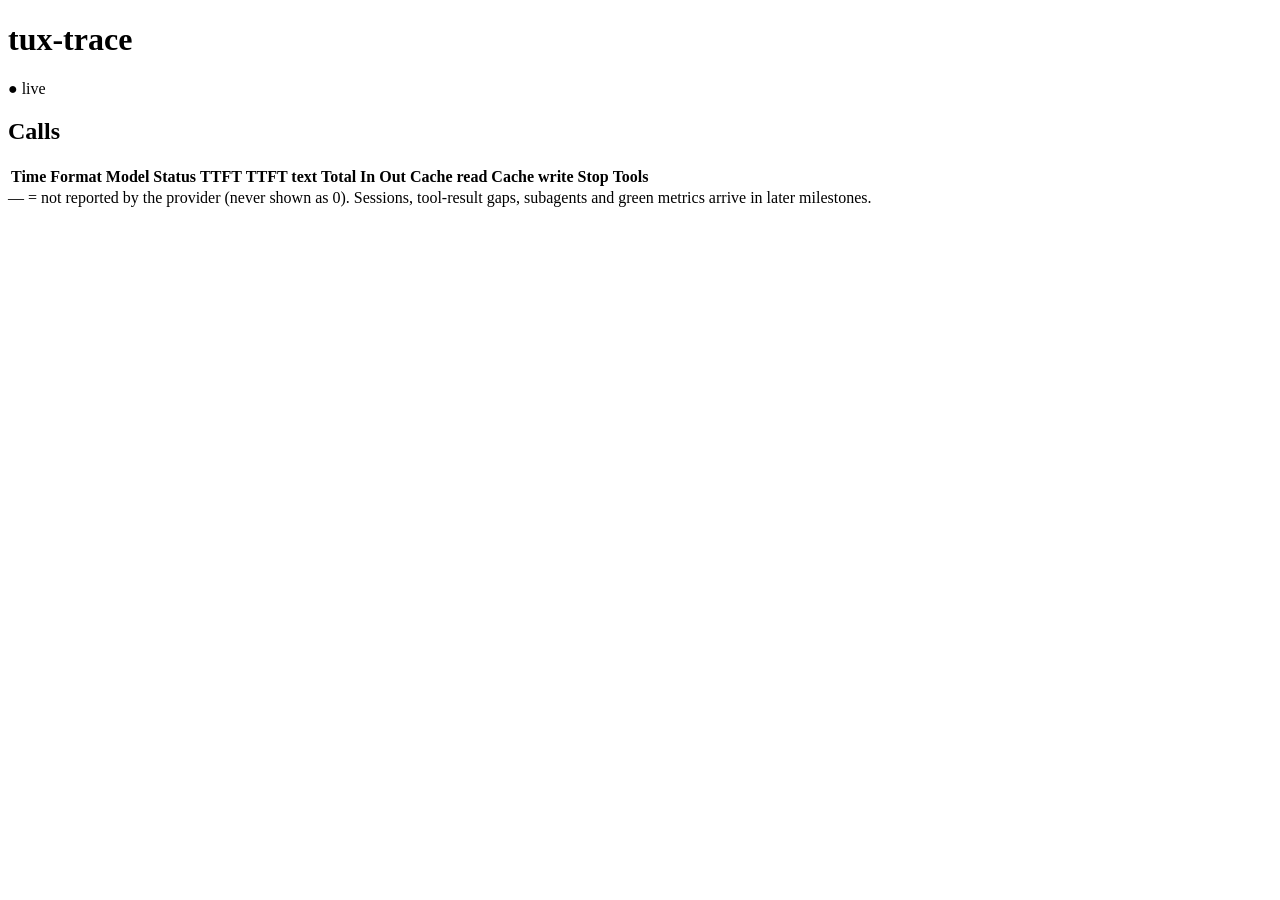
==== src/tux_trace/static/index.html @ 046ef704 "Add read-only call API and minimal trace dashboard at /_trace Co-Authored-By: Claude Sonnet 5.5 <nor" ====
<!doctype html>
<html lang="en">
<head>
  <meta charset="utf-8">
  <title>tux-trace</title>
  <meta name="viewport" content="width=device-width, initial-scale=1">
  <link rel="stylesheet" href="/_trace/static/style.css">
</head>
<body>
  <header>
    <h1>tux-trace</h1>
    <div id="stats" class="stats"></div>
    <span id="live" class="live" title="polls every 3 s">&#9679; live</span>
  </header>
  <main>
    <section class="pane">
      <h2>Calls <span id="count" class="muted"></span></h2>
      <div class="scroll">
        <table id="calls">
          <thead>
            <tr>
              <th>Time</th><th>Format</th><th>Model</th><th>Status</th>
              <th class="num" title="time to first content">TTFT</th>
              <th class="num" title="time to first human-readable text">TTFT&nbsp;text</th>
              <th class="num" title="request received to last content">Total</th>
              <th class="num" title="input tokens incl. cache">In</th>
              <th class="num">Out</th>
              <th class="num">Cache&nbsp;read</th>
              <th class="num">Cache&nbsp;write</th>
              <th>Stop</th><th>Tools</th><th></th>
            </tr>
          </thead>
          <tbody></tbody>
        </table>
        <p id="empty" class="muted" hidden>No calls recorded yet. Point an agent at this proxy and send something.</p>
      </div>
    </section>
    <section class="pane" id="detail-pane" hidden>
      <h2>Call detail <button id="close">close</button></h2>
      <div id="detail"></div>
    </section>
  </main>
  <footer class="muted">
    &mdash; = not reported by the provider (never shown as 0). Sessions, tool-result gaps, subagents and
    green metrics arrive in later milestones.
  </footer>
  <script src="/_trace/static/app.js"></script>
</body>
</html>
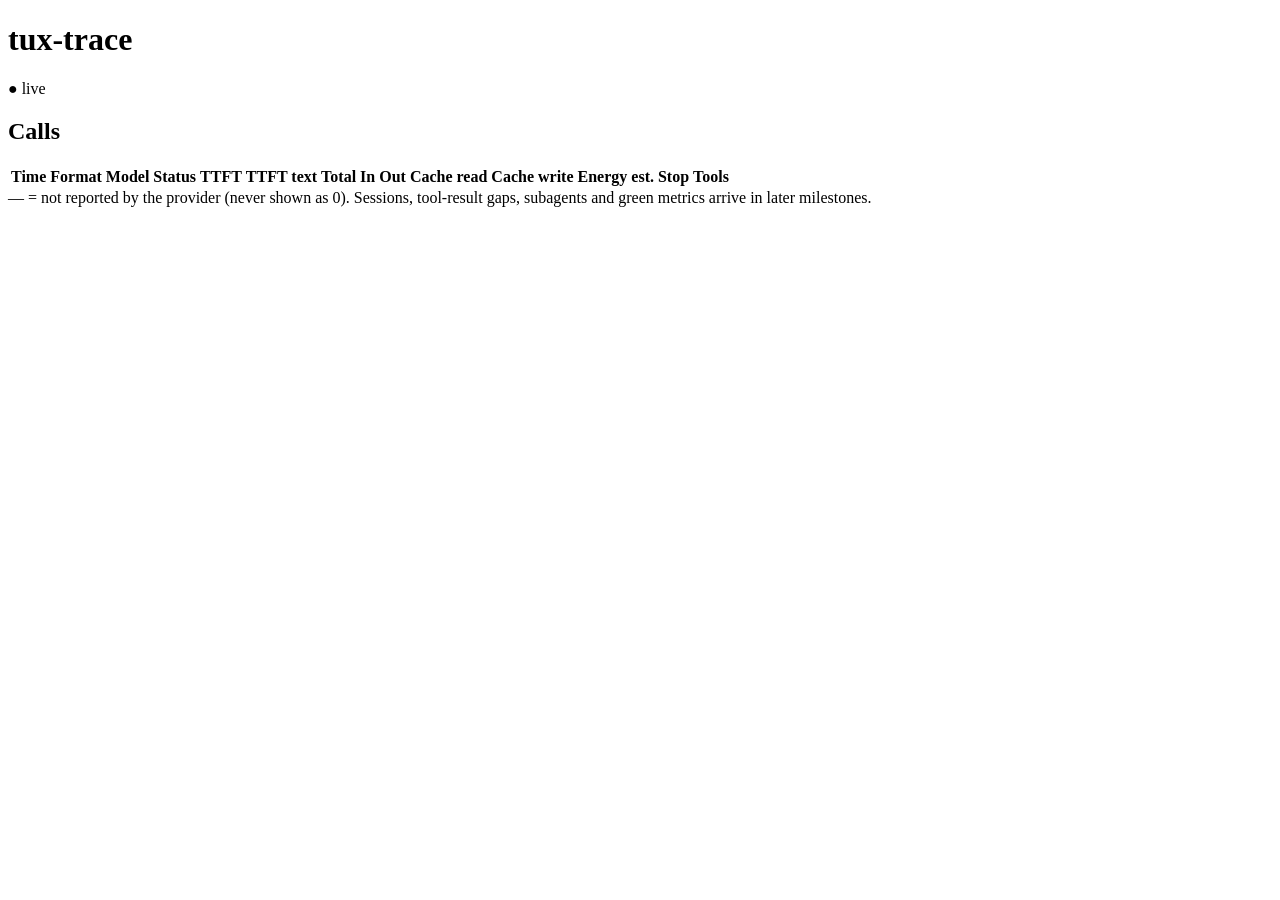
==== commit 10c1d9ff: "M6: green metrics via EcoLogits library mode Verified against ecologits 0.11.3: energy has no input-" ====
--- a/src/tux_trace/static/index.html
+++ b/src/tux_trace/static/index.html
@@ -27,7 +27,7 @@
               <th class="num">Out</th>
               <th class="num">Cache&nbsp;read</th>
               <th class="num">Cache&nbsp;write</th>
-              <th>Stop</th><th>Tools</th><th></th>
+              <th class="num" title="estimated energy range, kWh (EcoLogits). Not measured.">Energy&nbsp;est.</th><th>Stop</th><th>Tools</th><th></th>
             </tr>
           </thead>
           <tbody></tbody>
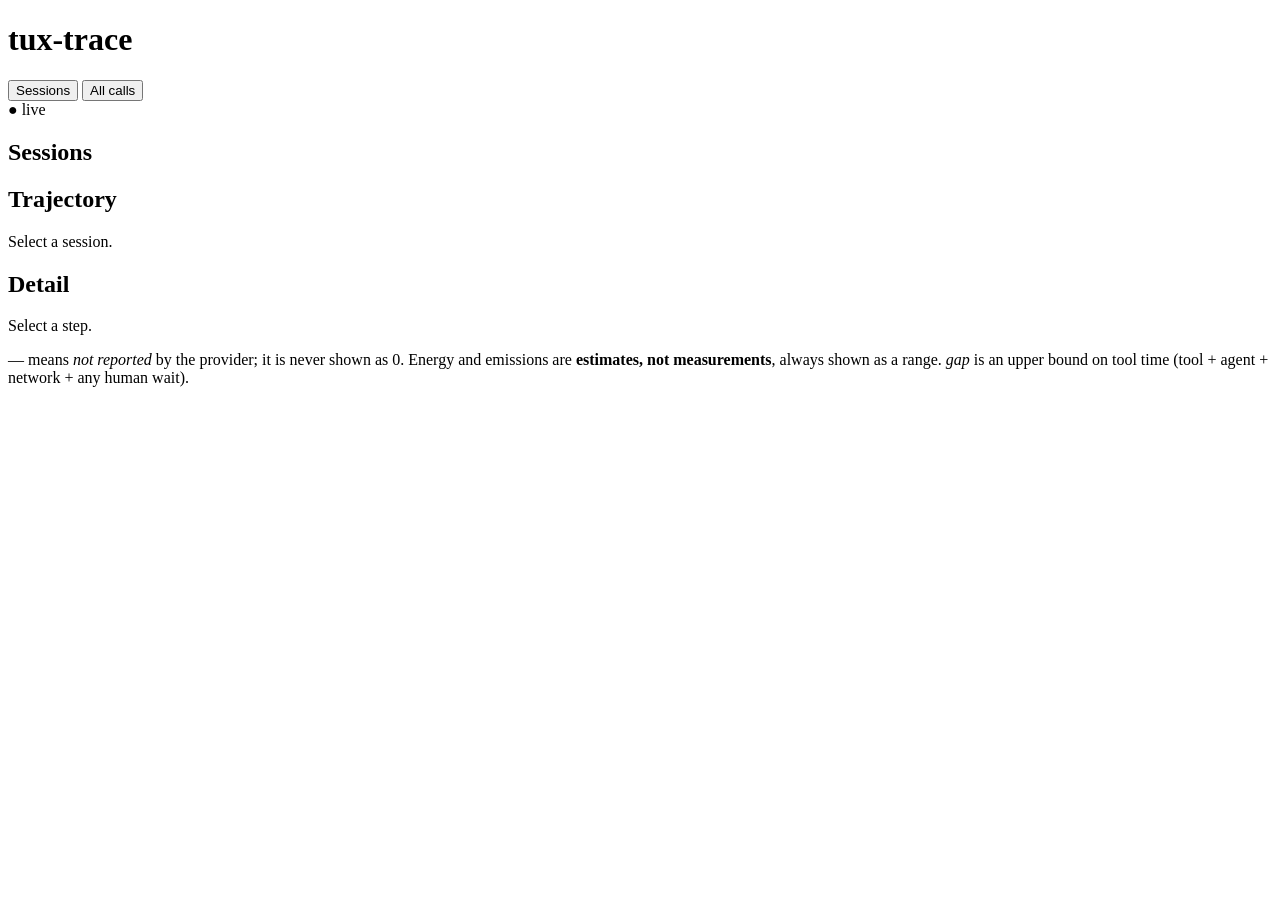
==== commit 114fbf9a: "M7: sessions list, trajectory and detail UI; chains scoped by client+format+model Totals never hide " ====
--- a/src/tux_trace/static/index.html
+++ b/src/tux_trace/static/index.html
@@ -9,40 +9,56 @@
 <body>
   <header>
     <h1>tux-trace</h1>
+    <nav>
+      <button class="tab on" data-view="sessions">Sessions</button>
+      <button class="tab" data-view="calls">All calls</button>
+    </nav>
     <div id="stats" class="stats"></div>
     <span id="live" class="live" title="polls every 3 s">&#9679; live</span>
   </header>
-  <main>
+
+  <main id="view-sessions" class="three">
+    <section class="pane" id="sessions-pane">
+      <h2>Sessions <span id="scount" class="muted"></span></h2>
+      <div class="scroll"><div id="sessions"></div>
+        <p id="sempty" class="muted" hidden>No sessions yet. Point an agent at this proxy and send something.</p>
+      </div>
+    </section>
+
+    <section class="pane" id="traj-pane">
+      <h2 id="traj-title">Trajectory</h2>
+      <div class="scroll" id="traj"><p class="muted">Select a session.</p></div>
+    </section>
+
+    <section class="pane" id="detail-pane">
+      <h2>Detail</h2>
+      <div class="scroll" id="detail"><p class="muted">Select a step.</p></div>
+    </section>
+  </main>
+
+  <main id="view-calls" hidden>
     <section class="pane">
-      <h2>Calls <span id="count" class="muted"></span></h2>
+      <h2>All calls <span id="count" class="muted"></span>
+        <label class="muted" style="float:right"><input type="checkbox" id="show-unknown"> include non-model requests (health probes etc.)</label></h2>
       <div class="scroll">
         <table id="calls">
-          <thead>
-            <tr>
-              <th>Time</th><th>Format</th><th>Model</th><th>Status</th>
-              <th class="num" title="time to first content">TTFT</th>
-              <th class="num" title="time to first human-readable text">TTFT&nbsp;text</th>
-              <th class="num" title="request received to last content">Total</th>
-              <th class="num" title="input tokens incl. cache">In</th>
-              <th class="num">Out</th>
-              <th class="num">Cache&nbsp;read</th>
-              <th class="num">Cache&nbsp;write</th>
-              <th class="num" title="estimated energy range, kWh (EcoLogits). Not measured.">Energy&nbsp;est.</th><th>Stop</th><th>Tools</th><th></th>
-            </tr>
-          </thead>
+          <thead><tr>
+            <th>Time</th><th>Format</th><th>Model</th><th>Status</th>
+            <th class="num">TTFT</th><th class="num">TTFT&nbsp;text</th><th class="num">Total</th>
+            <th class="num">In</th><th class="num">Out</th><th class="num">Cache&nbsp;read</th><th class="num">Cache&nbsp;write</th>
+            <th class="num">Energy&nbsp;est.</th><th>Stop</th><th>Tools</th><th></th>
+          </tr></thead>
           <tbody></tbody>
         </table>
-        <p id="empty" class="muted" hidden>No calls recorded yet. Point an agent at this proxy and send something.</p>
+        <p id="empty" class="muted" hidden>No calls recorded yet.</p>
       </div>
     </section>
-    <section class="pane" id="detail-pane" hidden>
-      <h2>Call detail <button id="close">close</button></h2>
-      <div id="detail"></div>
-    </section>
   </main>
+
   <footer class="muted">
-    &mdash; = not reported by the provider (never shown as 0). Sessions, tool-result gaps, subagents and
-    green metrics arrive in later milestones.
+    &mdash; means <em>not reported</em> by the provider; it is never shown as 0. Energy and emissions are
+    <strong>estimates, not measurements</strong>, always shown as a range. <em>gap</em> is an upper bound on
+    tool time (tool + agent + network + any human wait).
   </footer>
   <script src="/_trace/static/app.js"></script>
 </body>
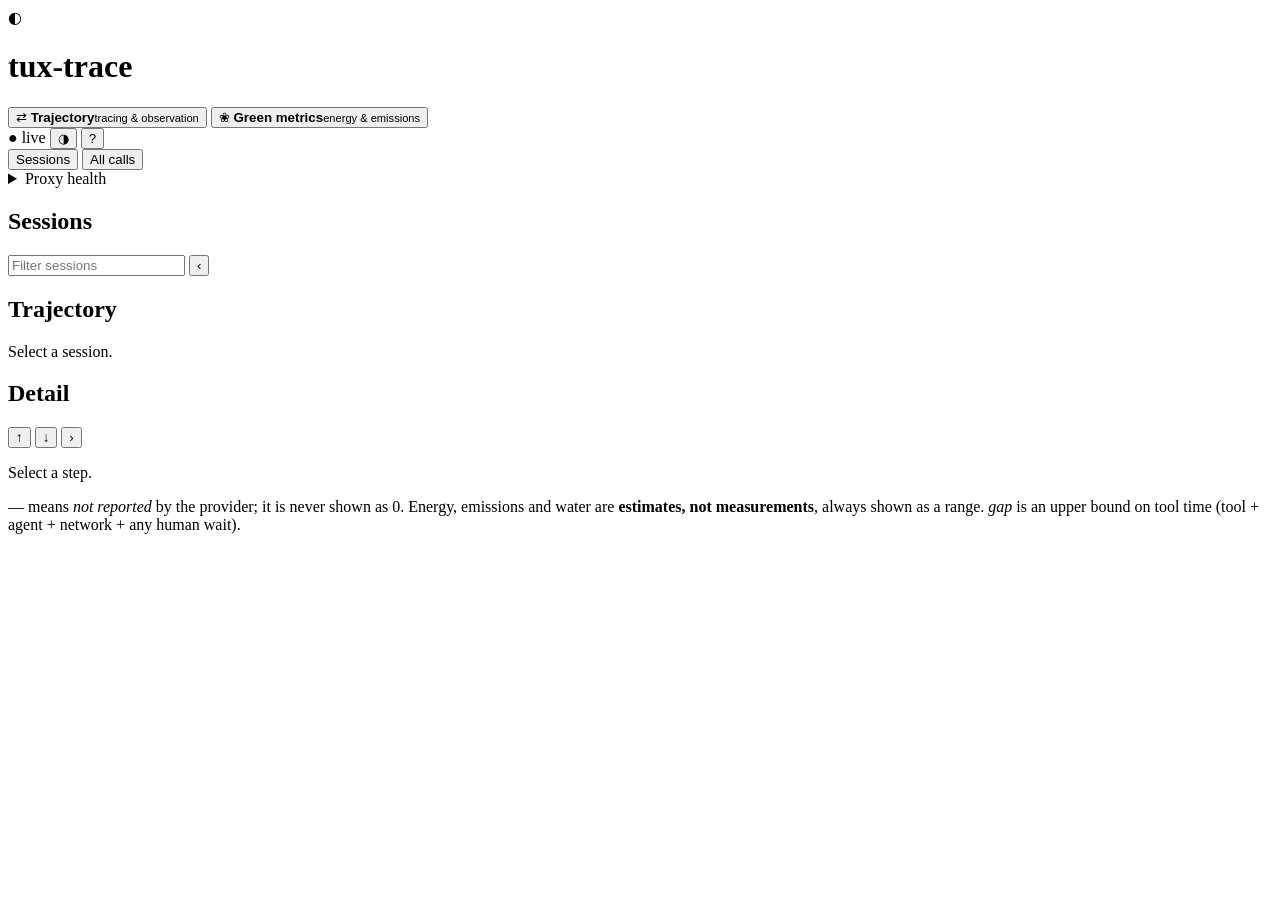
==== commit 3ad8c198: "Dashboard redesign: Trajectory and Green metrics views, collapsible everything Two top-level buttons" ====
--- a/src/tux_trace/static/index.html
+++ b/src/tux_trace/static/index.html
@@ -5,58 +5,136 @@
   <title>tux-trace</title>
   <meta name="viewport" content="width=device-width, initial-scale=1">
   <link rel="stylesheet" href="/_trace/static/style.css">
+  <script>
+    /* set the theme before first paint so there is no flash */
+    (function () { try { var t = localStorage.getItem("tt-theme"); if (t) document.documentElement.dataset.theme = t; } catch (e) {} })();
+  </script>
 </head>
 <body>
-  <header>
-    <h1>tux-trace</h1>
-    <nav>
-      <button class="tab on" data-view="sessions">Sessions</button>
-      <button class="tab" data-view="calls">All calls</button>
+  <header class="top">
+    <div class="brand"><span class="logo" aria-hidden="true">&#9680;</span><h1>tux-trace</h1></div>
+
+    <nav class="modes" role="tablist" aria-label="Dashboard view">
+      <button class="mode on" role="tab" data-mode="trajectory" aria-selected="true">
+        <span class="mi" aria-hidden="true">&#8644;</span>
+        <span><b>Trajectory</b><small>tracing &amp; observation</small></span>
+      </button>
+      <button class="mode" role="tab" data-mode="green" aria-selected="false">
+        <span class="mi" aria-hidden="true">&#10048;</span>
+        <span><b>Green metrics</b><small>energy &amp; emissions</small></span>
+      </button>
     </nav>
-    <div id="stats" class="stats"></div>
-    <span id="live" class="live" title="polls every 3 s">&#9679; live</span>
+
+    <div class="right">
+      <span id="live" class="live" title="polls every 3 s">&#9679; live</span>
+      <button id="theme" class="icon" title="Switch light / dark" aria-label="Switch light or dark theme">&#9681;</button>
+      <button id="help" class="icon" title="Keyboard shortcuts" aria-label="Keyboard shortcuts">?</button>
+    </div>
   </header>
 
-  <main id="view-sessions" class="three">
-    <section class="pane" id="sessions-pane">
-      <h2>Sessions <span id="scount" class="muted"></span></h2>
-      <div class="scroll"><div id="sessions"></div>
-        <p id="sempty" class="muted" hidden>No sessions yet. Point an agent at this proxy and send something.</p>
+  <!-- ============================================================ TRAJECTORY -->
+  <div id="mode-trajectory">
+    <div class="subbar">
+      <div class="seg" role="tablist" aria-label="Trajectory view">
+        <button class="tab on" data-view="sessions" role="tab">Sessions</button>
+        <button class="tab" data-view="calls" role="tab">All calls</button>
       </div>
-    </section>
+      <details class="health" id="health">
+        <summary><span class="hdot" id="hdot"></span><span id="hsum">Proxy health</span></summary>
+        <div id="stats" class="stats"></div>
+      </details>
+    </div>
 
-    <section class="pane" id="traj-pane">
-      <h2 id="traj-title">Trajectory</h2>
-      <div class="scroll" id="traj"><p class="muted">Select a session.</p></div>
-    </section>
+    <main id="view-sessions" class="three">
+      <section class="pane" id="sessions-pane">
+        <header class="panehead">
+          <h2>Sessions <span id="scount" class="muted"></span></h2>
+          <div class="tools-row">
+            <input id="sfilter" type="search" placeholder="Filter sessions" aria-label="Filter sessions">
+            <button class="chev" data-collapse="sessions-pane" title="Collapse this pane" aria-label="Collapse sessions">&#8249;</button>
+          </div>
+        </header>
+        <div class="scroll"><div id="sessions"></div>
+          <p id="sempty" class="muted" hidden>No sessions yet. Point an agent at this proxy and send something.</p>
+        </div>
+      </section>
 
-    <section class="pane" id="detail-pane">
-      <h2>Detail</h2>
-      <div class="scroll" id="detail"><p class="muted">Select a step.</p></div>
-    </section>
-  </main>
+      <section class="pane" id="traj-pane">
+        <header class="panehead">
+          <h2 id="traj-title">Trajectory</h2>
+          <div class="tools-row" id="traj-tools" hidden>
+            <button class="ghost" id="expand-all">Expand all</button>
+            <button class="ghost" id="collapse-all">Collapse all</button>
+          </div>
+        </header>
+        <div class="scroll" id="traj"><p class="muted">Select a session.</p></div>
+      </section>
 
-  <main id="view-calls" hidden>
-    <section class="pane">
-      <h2>All calls <span id="count" class="muted"></span>
-        <label class="muted" style="float:right"><input type="checkbox" id="show-unknown"> include non-model requests (health probes etc.)</label></h2>
-      <div class="scroll">
-        <table id="calls">
-          <thead><tr>
-            <th>Time</th><th>Format</th><th>Model</th><th>Status</th>
-            <th class="num">TTFT</th><th class="num">TTFT&nbsp;text</th><th class="num">Total</th>
-            <th class="num">In</th><th class="num">Out</th><th class="num">Cache&nbsp;read</th><th class="num">Cache&nbsp;write</th>
-            <th class="num">Energy&nbsp;est.</th><th>Stop</th><th>Tools</th><th></th>
-          </tr></thead>
-          <tbody></tbody>
-        </table>
-        <p id="empty" class="muted" hidden>No calls recorded yet.</p>
+      <section class="pane" id="detail-pane">
+        <header class="panehead">
+          <h2>Detail</h2>
+          <div class="tools-row">
+            <button class="ghost" id="prev-step" title="Previous step (k)" aria-label="Previous step">&#8593;</button>
+            <button class="ghost" id="next-step" title="Next step (j)" aria-label="Next step">&#8595;</button>
+            <button class="chev" data-collapse="detail-pane" title="Collapse this pane" aria-label="Collapse detail">&#8250;</button>
+          </div>
+        </header>
+        <div class="scroll" id="detail"><p class="muted">Select a step.</p></div>
+      </section>
+    </main>
+
+    <main id="view-calls" hidden>
+      <section class="pane">
+        <header class="panehead">
+          <h2>All calls <span id="count" class="muted"></span></h2>
+          <label class="muted check"><input type="checkbox" id="show-unknown"> include non-model requests</label>
+        </header>
+        <div class="scroll">
+          <table id="calls">
+            <thead><tr>
+              <th>Time</th><th>Format</th><th>Model</th><th>Status</th>
+              <th class="num">TTFT</th><th class="num">TTFT&nbsp;text</th><th class="num">Total</th>
+              <th class="num">In</th><th class="num">Out</th><th class="num">Cache&nbsp;read</th><th class="num">Cache&nbsp;write</th>
+              <th class="num">Energy&nbsp;est.</th><th>Stop</th><th>Tools</th><th></th>
+            </tr></thead>
+            <tbody></tbody>
+          </table>
+          <p id="empty" class="muted" hidden>No calls recorded yet.</p>
+        </div>
+      </section>
+    </main>
+  </div>
+
+  <!-- ============================================================ GREEN -->
+  <div id="mode-green" hidden>
+    <div class="subbar">
+      <div class="seg" role="group" aria-label="Time window" id="window">
+        <button data-hours="1">1 h</button>
+        <button data-hours="24">24 h</button>
+        <button data-hours="168">7 d</button>
+        <button data-hours="all" class="on">All</button>
       </div>
-    </section>
-  </main>
+      <span class="muted" id="green-window"></span>
+    </div>
+    <main id="green" class="greenwrap"><p class="muted">Loading&hellip;</p></main>
+  </div>
+
+  <div id="helpbox" class="modal" hidden role="dialog" aria-label="Keyboard shortcuts">
+    <div class="modalcard">
+      <h2>Keyboard shortcuts</h2>
+      <dl class="keys">
+        <dt><kbd>g</kbd> <kbd>t</kbd></dt><dd>Trajectory view</dd>
+        <dt><kbd>g</kbd> <kbd>e</kbd></dt><dd>Green metrics view</dd>
+        <dt><kbd>j</kbd> / <kbd>k</kbd></dt><dd>Next / previous step</dd>
+        <dt><kbd>/</kbd></dt><dd>Filter sessions</dd>
+        <dt><kbd>Esc</kbd></dt><dd>Close this box</dd>
+      </dl>
+      <button class="ghost" id="help-close">Close</button>
+    </div>
+  </div>
 
   <footer class="muted">
-    &mdash; means <em>not reported</em> by the provider; it is never shown as 0. Energy and emissions are
+    &mdash; means <em>not reported</em> by the provider; it is never shown as 0. Energy, emissions and water are
     <strong>estimates, not measurements</strong>, always shown as a range. <em>gap</em> is an upper bound on
     tool time (tool + agent + network + any human wait).
   </footer>
